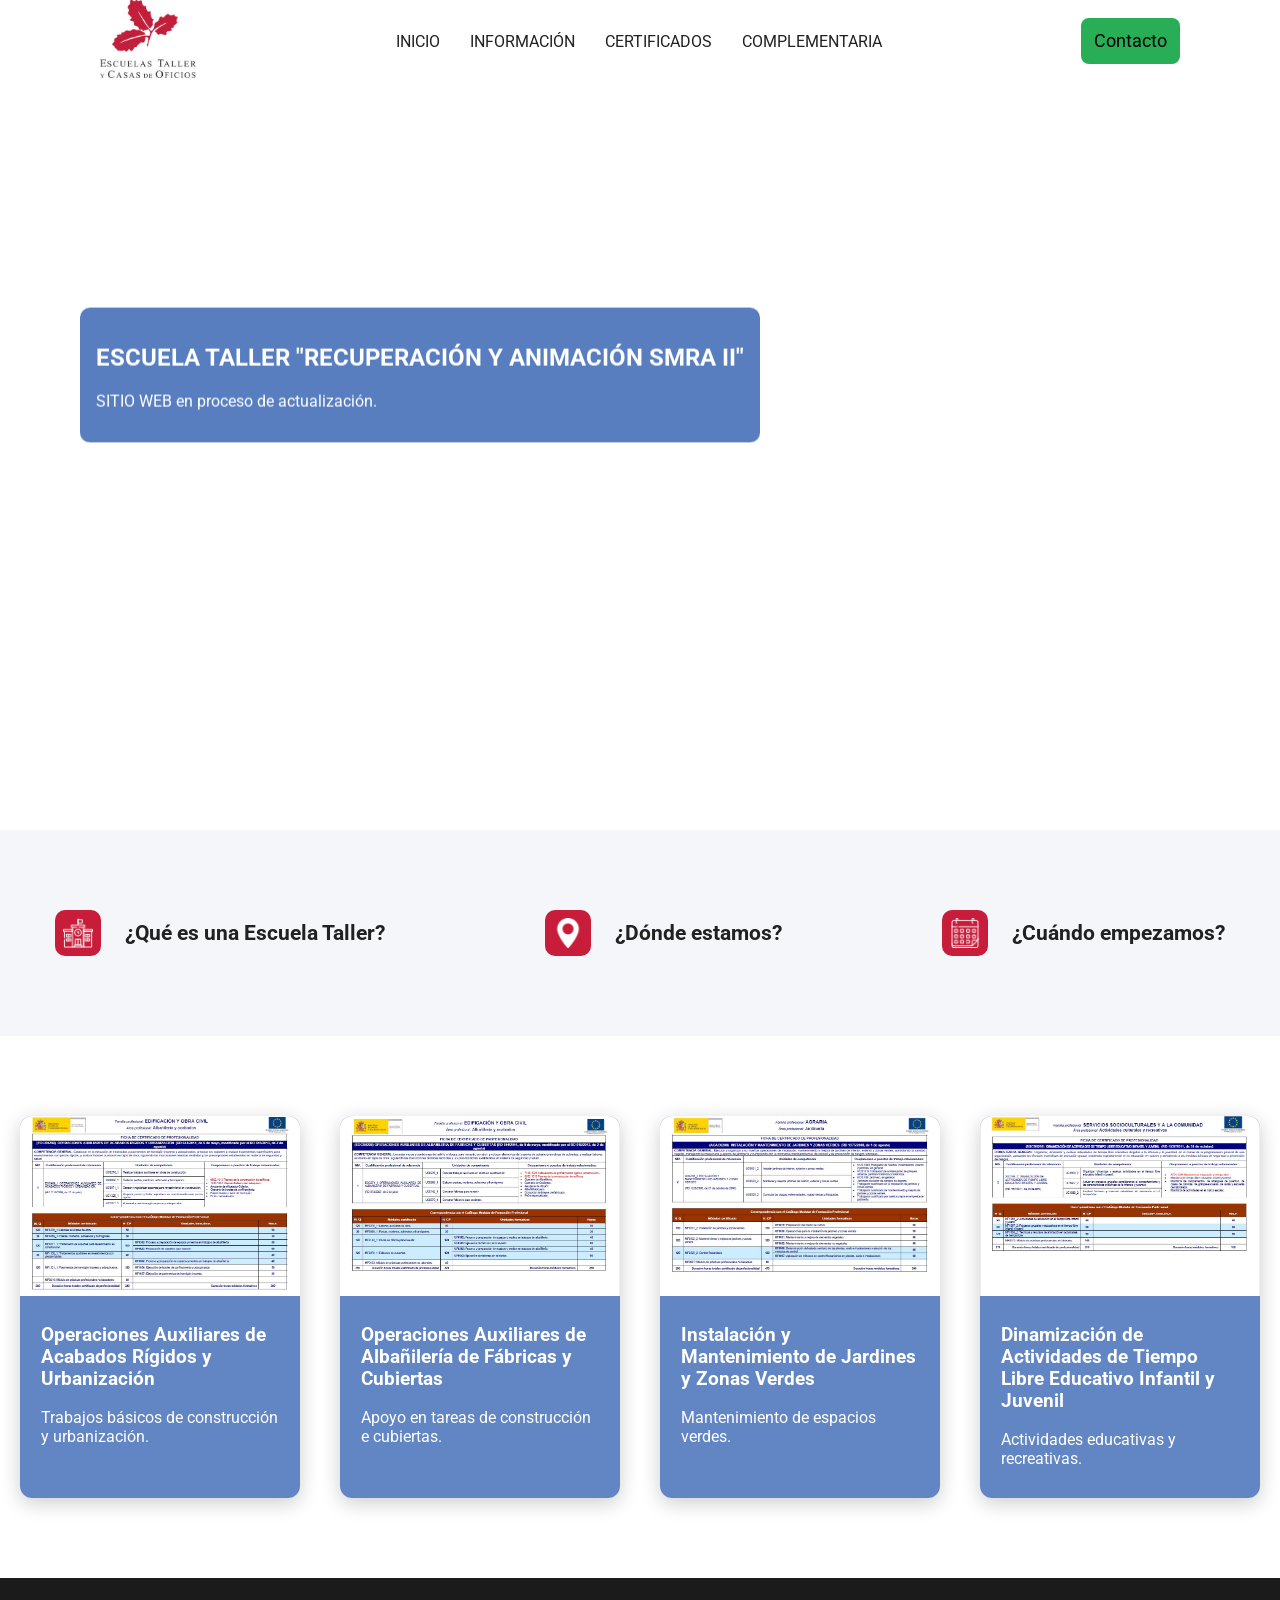
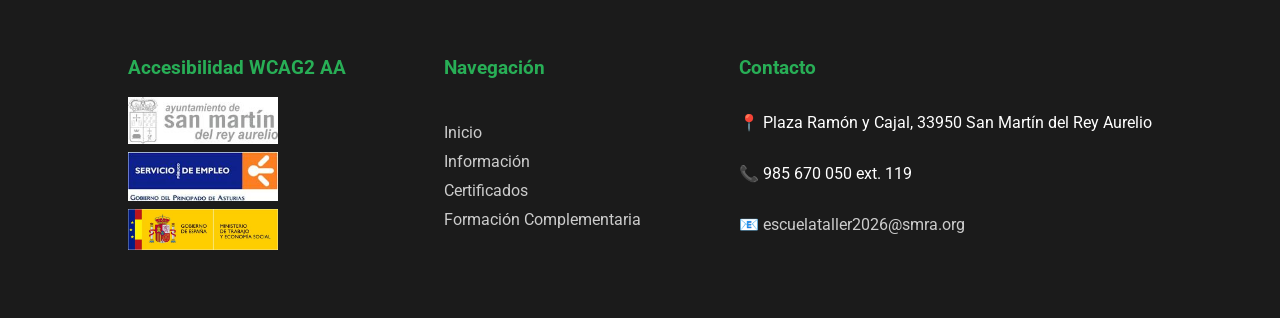
==== index.html @ 60ced231 "Update index.html" ====
<!DOCTYPE html>
<html lang="es">
<head>
    <meta charset="UTF-8">
    <meta name="viewport" content="width=device-width, initial-scale=1.0">
    <meta name="Author" content="ETSMRA2">
    <meta name="description" content="Escuela Taller SMRA II - Formación práctica para jóvenes y acceso al mercado laboral">

    <!-- Fonts -->
    <link rel="preconnect" href="https://fonts.googleapis.com">
    <link rel="preconnect" href="https://fonts.gstatic.com" crossorigin>
    <link href="https://fonts.googleapis.com/css2?family=Roboto:ital,wght@0,100..900;1,100..900&display=swap" rel="stylesheet">

    <!-- CSS -->
    <link rel="stylesheet" href="./css/style.css">

    <!-- Favicon -->
    <link rel="icon" type="image/x-icon" href="assets/imgs/logo1.jpg">

    <title>E.T.SMRA</title>
</head>

<body>
    <!--
        Para la creación, mantenimiento y optimización de este sitio web se ha contado con la colaboración del alumno/trabajador:
        **********************************
        ***** TORRES DE ARAUJO, KAIO *****
        **********************************
    -->
<header>
    <div class="header-row">
        <div class="logo">
            <img src="assets/imgs/logo1.jpg" alt="Logo San Martín del Rey Aurelio">
        </div>
        <nav class="nav-right" id="menu">
            <a href="#"> INICIO </a>
            <a href="#Doubts"> INFORMACI&Oacute;N </a>
            <a href="#Courses"> CERTIFICADOS </a>
            <a href="complementar.html"> COMPLEMENTARIA </a>
        </nav>
        <a href="#Contact" class="btn">Contacto</a>
        <img src="assets/icons/hamburger_menu.png" class="hamburger" alt="hamburger_menu">
    </div>
</header>

<main>
    <!-- BANNER -->
    <section class="banner-main" >
        <div class="carousel">
            <img src="assets/imgs/banner1.jpg" class="active" alt="Banner escuela taller 1">
            <img src="assets/imgs/banner2.jpg" alt="Banner escuela taller 2">
            <img src="assets/imgs/banner3.jpg" alt="Banner escuela taller 3">
            <img src="assets/imgs/banner4.jpg" alt="Banner escuela taller 4">
            <img src="assets/imgs/banner5.jpg" alt="Banner escuela taller 5">
        </div>
        <div class="banner-content">
            <h1>ESCUELA TALLER "RECUPERACIÓN Y ANIMACIÓN SMRA II"</h1>
            <p> SITIO WEB en proceso de actualizaci&oacute;n.</p>
        </div>
    </section>

    <!-- DUDAS  -->
    <section class="locations hidden" id="Doubts">
        <h2 class="visually-hidden">Información y Dudas</h2> <!-- Título para SEO -->
        <div class="icons">
            <img src="assets/icons/escola.png" class="icon" alt="Escuela">
            <span ><strong id="icons1">¿Qué es una Escuela Taller?</strong></span>
        </div>
        <div class="icons">
            <img src="assets/icons/location.png" class="icon" alt="Ubicación">
            <span><strong id="icons2">¿Dónde estamos?</strong></span>
        </div>
        <div class="icons">
            <img src="assets/icons/calendario.png" class="icon" alt="Calendario">
            <span><strong id="icons3">¿Cuándo empezamos?</strong></span>
        </div>
    </section>
    <section class="Cards hidden" id="Courses">
    <h2 class="visually-hidden">Nuestros Cursos</h2>

    <a href="assets/pdf/Acabados_rigidos.pdf" target="_blank" class="card">
        <img src="assets/imgs/EOCB0209.jpg" alt="Curso acabados rígidos">
        <div class="description">
            <h3>Operaciones Auxiliares de Acabados Rígidos y Urbanización</h3>
            <p>Trabajos básicos de construcción y urbanización.</p>
        </div>
    </a>

    <a href="assets/pdf/Certificado_Cubiertas.pdf" target="_blank" class="card">
        <img src="assets/imgs/EOCB0208.jpg" alt="Curso albañilería">
        <div class="description">
            <h3>Operaciones Auxiliares de Albañilería de Fábricas y Cubiertas</h3>
            <p>Apoyo en tareas de construcción e cubiertas.</p>
        </div>
    </a>

    <a href="assets/pdf/Jardineria_certificado.pdf" target="_blank" class="card">
        <img src="assets/imgs/AGAO0208.jpg" alt="Curso jardinería">
        <div class="description">
            <h3>Instalación y Mantenimiento de Jardines y Zonas Verdes</h3>
            <p>Mantenimiento de espacios verdes.</p>
        </div>
    </a>

    <a href="assets/pdf/Actividade_Juvenil_certificado.pdf" target="_blank" class="card">
        <img src="assets/imgs/SSCB0209.jpg" alt="Curso educación infantil">
        <div class="description">
            <h3>Dinamización de Actividades de Tiempo Libre Educativo Infantil y Juvenil</h3>
            <p>Actividades educativas y recreativas.</p>
        </div>
    </a>

</section>

</main>

<!-- FOOTER -->
<footer id="Contact">
    <div class="footer-container">

        <div class="footer-column logos-column">
            <h3> Accesibilidad WCAG2 AA </h3>
            <img src="assets/imgs/logo2.jpg" alt="Logo institución 1">
            <img src="assets/imgs/logo3.jpg" alt="Logo institución 2">
            <img src="assets/imgs/logo4.jpg" alt="Logo institución 3">
        </div>

        <div class="footer-column">
            <h3>Navegación</h3>
            <ul>
                <li><a href="#">Inicio</a></li>
                <li><a href="#Doubts">Informaci&oacute;n</a></li>
                <li><a href="#Courses">Certificados</a></li>
               <li><a href="complementar.html">Formaci&oacute;n Complementaria</a></li>
            </ul>
        </div>
        
        <div class="footer-column">
            <h3>Contacto</h3>
            <p>📍 Plaza Ramón y Cajal, 33950 San Martín del Rey Aurelio</p>
            <p>📞  985 670 050 ext. 119</p>
            <p>📧 <a href="mailto:escuelataller2026@smra.es">escuelataller2026@smra.org</a></p>
        </div>

    </div>
</footer>

<script src="js/main.js"></script>

</body>
</html>
---- css/style.css ----
/* variables */
:root {
  --bg-white:#fff;
  --text: #fff;
  --bg-secon:#212121;
}

body{
    margin: 0;
    padding: 0;
    font-family:"Roboto", sans-serif;
}

html {
    scroll-behavior: smooth;
}

.visually-hidden {
    position: absolute;
    width: 1px;
    height: 1px;
    padding: 0;
    margin: -1px;
    overflow: hidden;
    clip: rect(0, 0, 0, 0);
    white-space: nowrap;
    border: 0;
}
/* HEADER */
.header-row{
    position: fixed;
    top: 0;
    width: 100%;
    z-index: 3;
    display: flex;
    align-items: center;
    justify-content: space-around;
    background-color: white;
}

.header-row.scrolled {
    box-shadow: 0 5px 20px rgba(0, 0, 0, 0.5);
}

header .hamburger{
    display: none;
}

nav{
    display: flex;
    justify-content: center;
    gap: 30px;
    align-items: center;
}

nav a{
    font-size: 1rem;
    font-weight: 400;
    color: #212121;
    text-decoration: none;
    transition: 0.3s;
}

nav a:hover{
    color: #28AE56;
}

/* BOTÃO NOVO */
.btn {
    cursor: pointer;
    background-color: #28AE56;
    padding: 0.8rem;
    border-radius: 0.5rem;
    font-size: 1.1rem;
    text-decoration: none;
    display: inline-block;
    transition: 0.3s;
    color: #000;
}

.btn:hover {
    color: #212121;
    background-color: #28ae57af;
}

/* LOGO */
.logo img{
    width: 6rem;
}

/* BANNER */
.banner-main{
    position: relative;
    width: 100%;
    height: 750px;
}

.carousel{
    position: relative;
    width: 100%;
    height: 100%;
}

.carousel img{
    position: absolute;
    width: 100%;
    height: 100%;
    object-fit: cover;
    opacity: 0;
    transition: opacity 0.5s ease;
}

.carousel img.active {
    opacity: 1;
}

.banner-content {
    position: absolute;
    top: 50%;
    left: 80px;
    transform: translateY(-50%);
    background: rgba(59, 104, 181, 0.85);
    backdrop-filter: blur(6px);
    color: white;
    padding: 1rem; 
    border-radius: 10px;
}

/* LOCATIONS */
.locations {
    margin: 5rem 0;
    padding: 5rem 0;
    display: flex;
    justify-content: space-around;
    align-items: center;
    gap: 50px;
    background: #F4F6F9;
}

.icons {
    display: flex;
    align-items: flex-start;
    gap: 15px;
    max-width: 400px;
}

.icon {
    background: #c71d3a;
    padding: 0.5rem;
    border-radius: 10px;
    width: 30px;
}

.icons span {
    margin: auto;
    padding-left: 0.6rem;
}

.icons strong{
    text-decoration: none;
    color: #212121;
    font-size: 1.3rem;
    transition: 0.3s;
}

.icons strong:hover{
    color: #28AE56;
    cursor: pointer;
}

/* CARDS */

.Cards{
   
    padding: 0rem 0 5rem 0;
    display: flex;
    justify-content: space-around;
    align-items: center;
}

.Cards a{
    text-decoration: none;
}

.card{
    padding-bottom: 2rem;
    cursor: pointer;
    background-color: rgba(59, 104, 181, 0.80);
    border-radius: 12px;
    width: 280px;
    height: 350px;
    overflow: hidden;
    box-shadow: 0 5px 20px rgba(0,0,0,0.20);
    transition: transform 0.3s ease;
}

.card:hover {
    transform: translateY(-5px);
}

.card img {
    width: 100%;
    height: 180px;
    object-fit: cover;
}

.description{
    padding: 0.3rem 1.3rem;
}

.description h3{
    color: #fff;
}

.description p{
    color: #fff;
}

/* ANIMAÇÃO */
.hidden {
    opacity: 0;
    filter: blur(5px);
    transform: translateY(30px);
    transition: all 1s ease-out;
}

.show {
    opacity: 1;
    filter: blur(0);
    transform: translateY(0);
}

/* CERTIFICADOS */
.Certificados{
    display: flex;
    flex-direction: column;
    gap: 80px;
    padding: 5rem 10%;
    background: #F4F6F9;
}

.certificado {
    display: flex;
    align-items: center;
    gap: 50px;
}

.certificado img {
    width: 300px;
    height: 300px;
    object-fit: fill;
    border-radius: 15px;
}

.certificado .info {
    max-width: 500px;
}

.certificado .info h3 {
    font-size: 1.8rem;
    color: #212121;
}

.certificado .info p {
    font-size: 1.1rem;
    color: #555;
}

.certificado.reverse {
    flex-direction: row-reverse;
}

/* FOOTER */
footer {
    background-color: #1b1b1b;
    color: white;
    padding: 60px 10%;
}

.footer-container {
    display: flex;
    justify-content: space-between;
    gap: 40px;
    flex-wrap: wrap;
    align-items: baseline;
}

.footer-column {
    display: flex;
    flex-direction: column;
    justify-content: space-evenly;
   /* flex: 1;
    min-width: 200px; */
}

.footer-column h3 {
    color: #28AE56;
}

.footer-column ul {
    list-style: none;
    padding: 0;
}


.footer-column ul li{
    margin-top: 10px;
}

.footer-column a {
    color: #ccc;
    text-decoration: none;
}

.footer-column a:hover {
    color: #28AE56;
}

.logos-column img {
    width: 150px;
    margin-bottom: 0.5em;
}

/* MOBILE */
@media (max-width: 768px){


    h1, h2, h3, h4 {
    margin: 0;
    font-weight: 700;
    color: #ffffff;
}



    .locations, .Cards, .certificado{
        height: auto;
        min-height: auto;
        flex-direction: column;
    }
    .header-row{
        display: flex;
        justify-content: space-around;
    }



    header .btn{
        display: none;

    }

    header .hamburger{
        width: 30px;
        display: block;
    }

    .nav-right{
        display: none;
    }

    .locations{
        padding: 5rem 0rem;
    } 
    .banner-main{
       height: 700px
    }

    .banner-content{
    top: 50%;
    left: 50%;
    transform: translate(-50%, -50%);
    width: 90%;
    max-width: 300px;

    padding: 1rem;
    text-align: center;

    background: rgba(59, 104, 181, 0.85);
}   .banner-content h1{
    font-size: 1.5rem;
}
    .banner-content p{
        font-size: 0.8rem;
        color: white;
    }
    
    .icons {
        max-width: 100%;
        justify-content: center;
    }

    

    .card{
        width: 15.62rem;
        margin: 5rem;
    }

    .card h1{
         font-size: 1.5rem;
    }

    .card p{
        font-size: 0.9rem;
    }

    .certificado, .certificado.reverse{
        flex-direction: column;
        text-align: center;
    }
    
    .certificado img {
    width: 250px;
    height: 250px;
    object-fit: fill;
    border-radius: 15px;

}   .nav-right {
    position: absolute;
    top: 81px;
    right: 0;
    width: 100%;
    background: rgba(255, 255, 255, 0.918);
    flex-direction: column;
    align-items: center;
    gap: 20px;
    padding: 20px 0;
    display: none;
    box-shadow: 0 10px 25px rgba(0, 0, 0, 0.2);
    border-radius: 0 0 12px 12px;
}
    .nav-right a{
     color: #212121;
}

    nav a:nth-child(4){
    display:block ;
}


    .nav-right.active {
    display: flex;
}

    .icons {
    flex-direction: column;
    align-items: center;
    text-align: center;
}

    .icons span {
    padding-left: 0;
    margin-top: 5px;
}

}
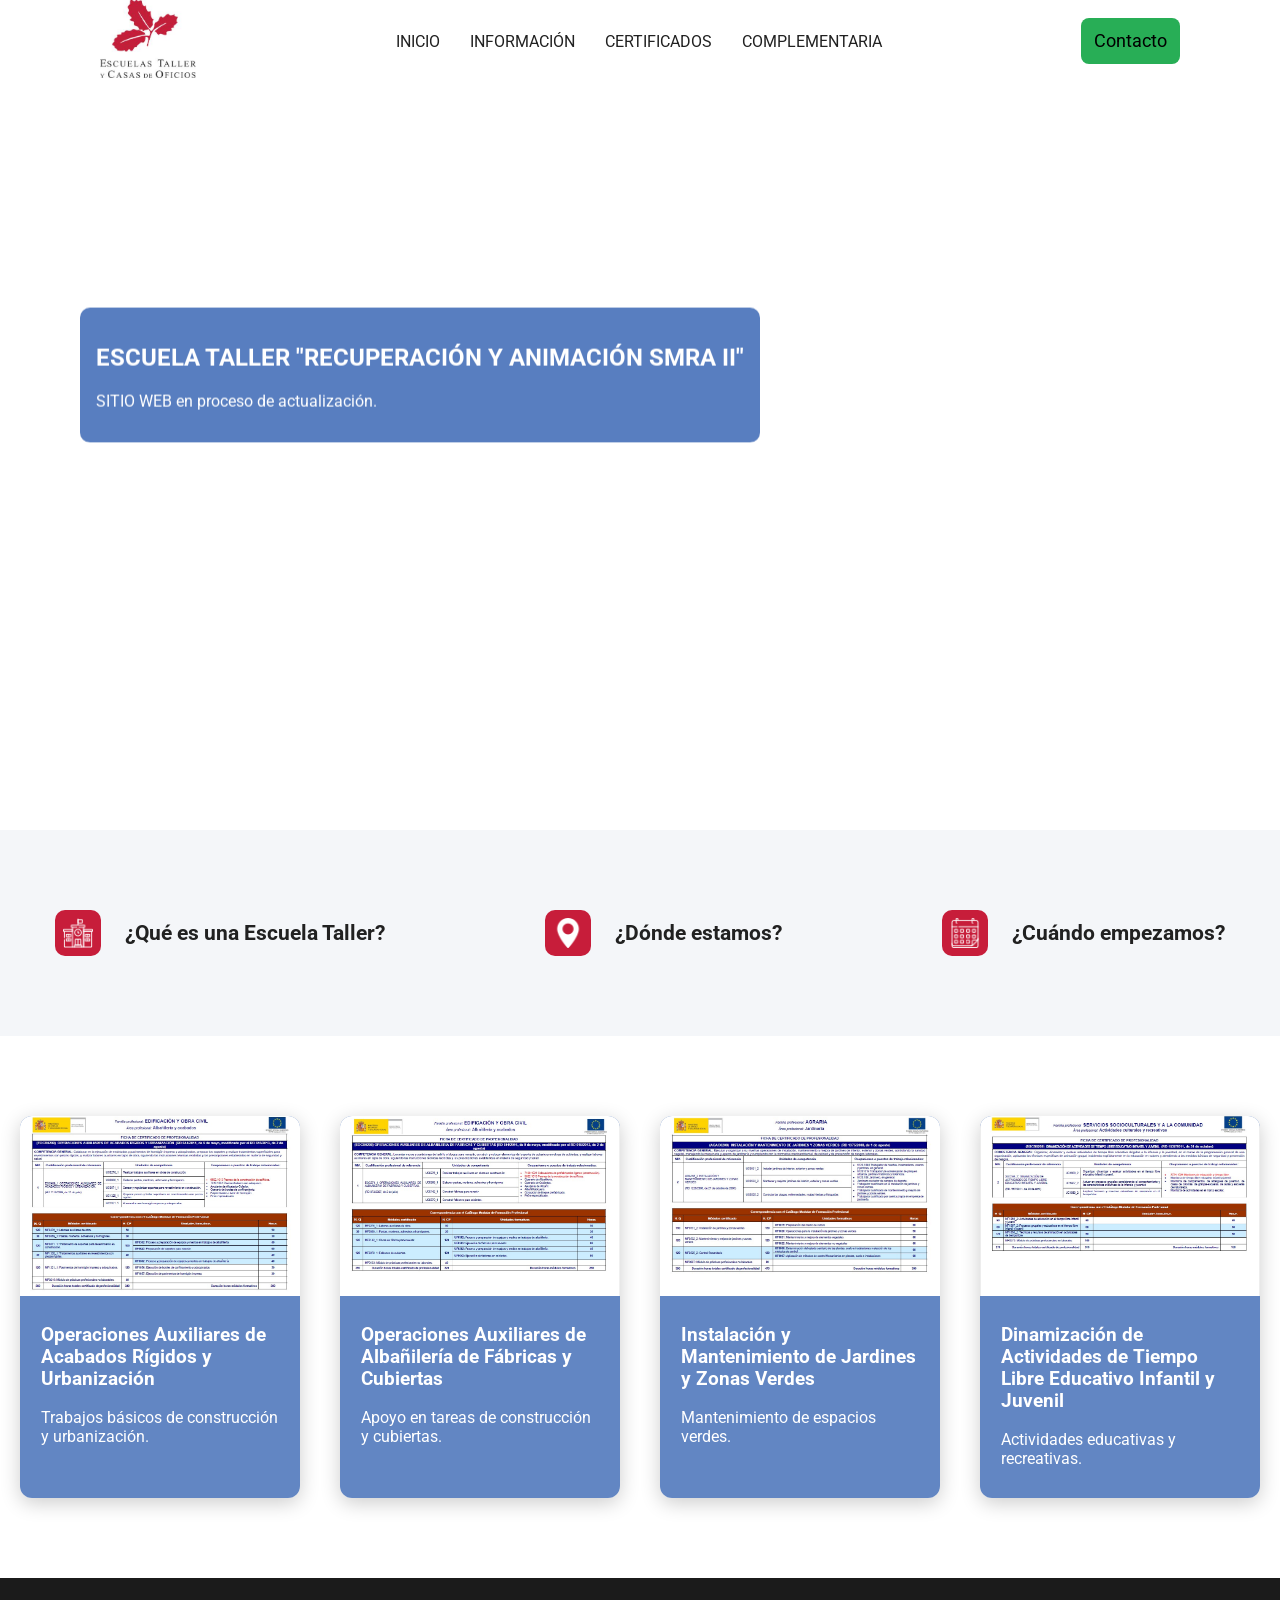
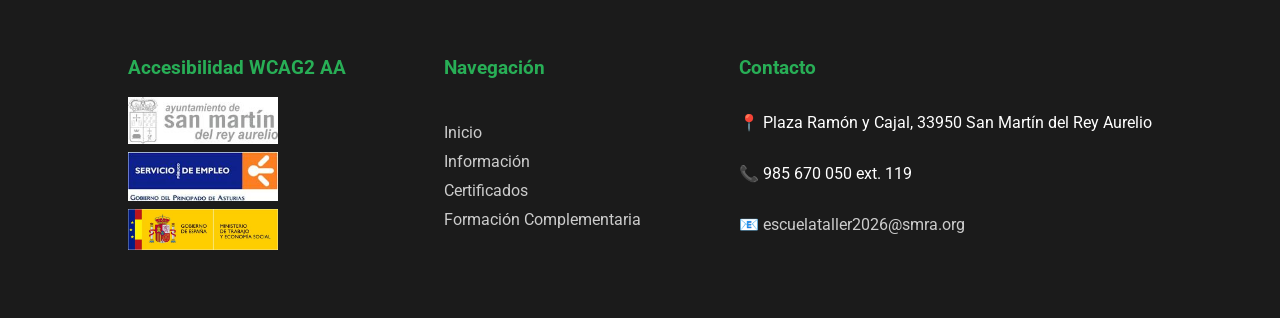
==== commit 3be099e3: "Update index.html" ====
--- a/index.html
+++ b/index.html
@@ -90,7 +90,7 @@
         <img src="assets/imgs/EOCB0208.jpg" alt="Curso albañilería">
         <div class="description">
             <h3>Operaciones Auxiliares de Albañilería de Fábricas y Cubiertas</h3>
-            <p>Apoyo en tareas de construcción e cubiertas.</p>
+            <p>Apoyo en tareas de construcción y cubiertas.</p>
         </div>
     </a>
 
--- a/css/style.css
+++ b/css/style.css
@@ -124,6 +124,7 @@
     color: white;
     padding: 1rem; 
     border-radius: 10px;
+    opacity: 1;
 }
 
 /* LOCATIONS */
@@ -363,7 +364,7 @@
         padding: 5rem 0rem;
     } 
     .banner-main{
-       height: 700px
+       height: 32rem
     }
 
     .banner-content{
@@ -454,4 +455,7 @@
     margin-top: 5px;
 }
 
-}
+ .locations {
+    margin: 0;
+ }
+}
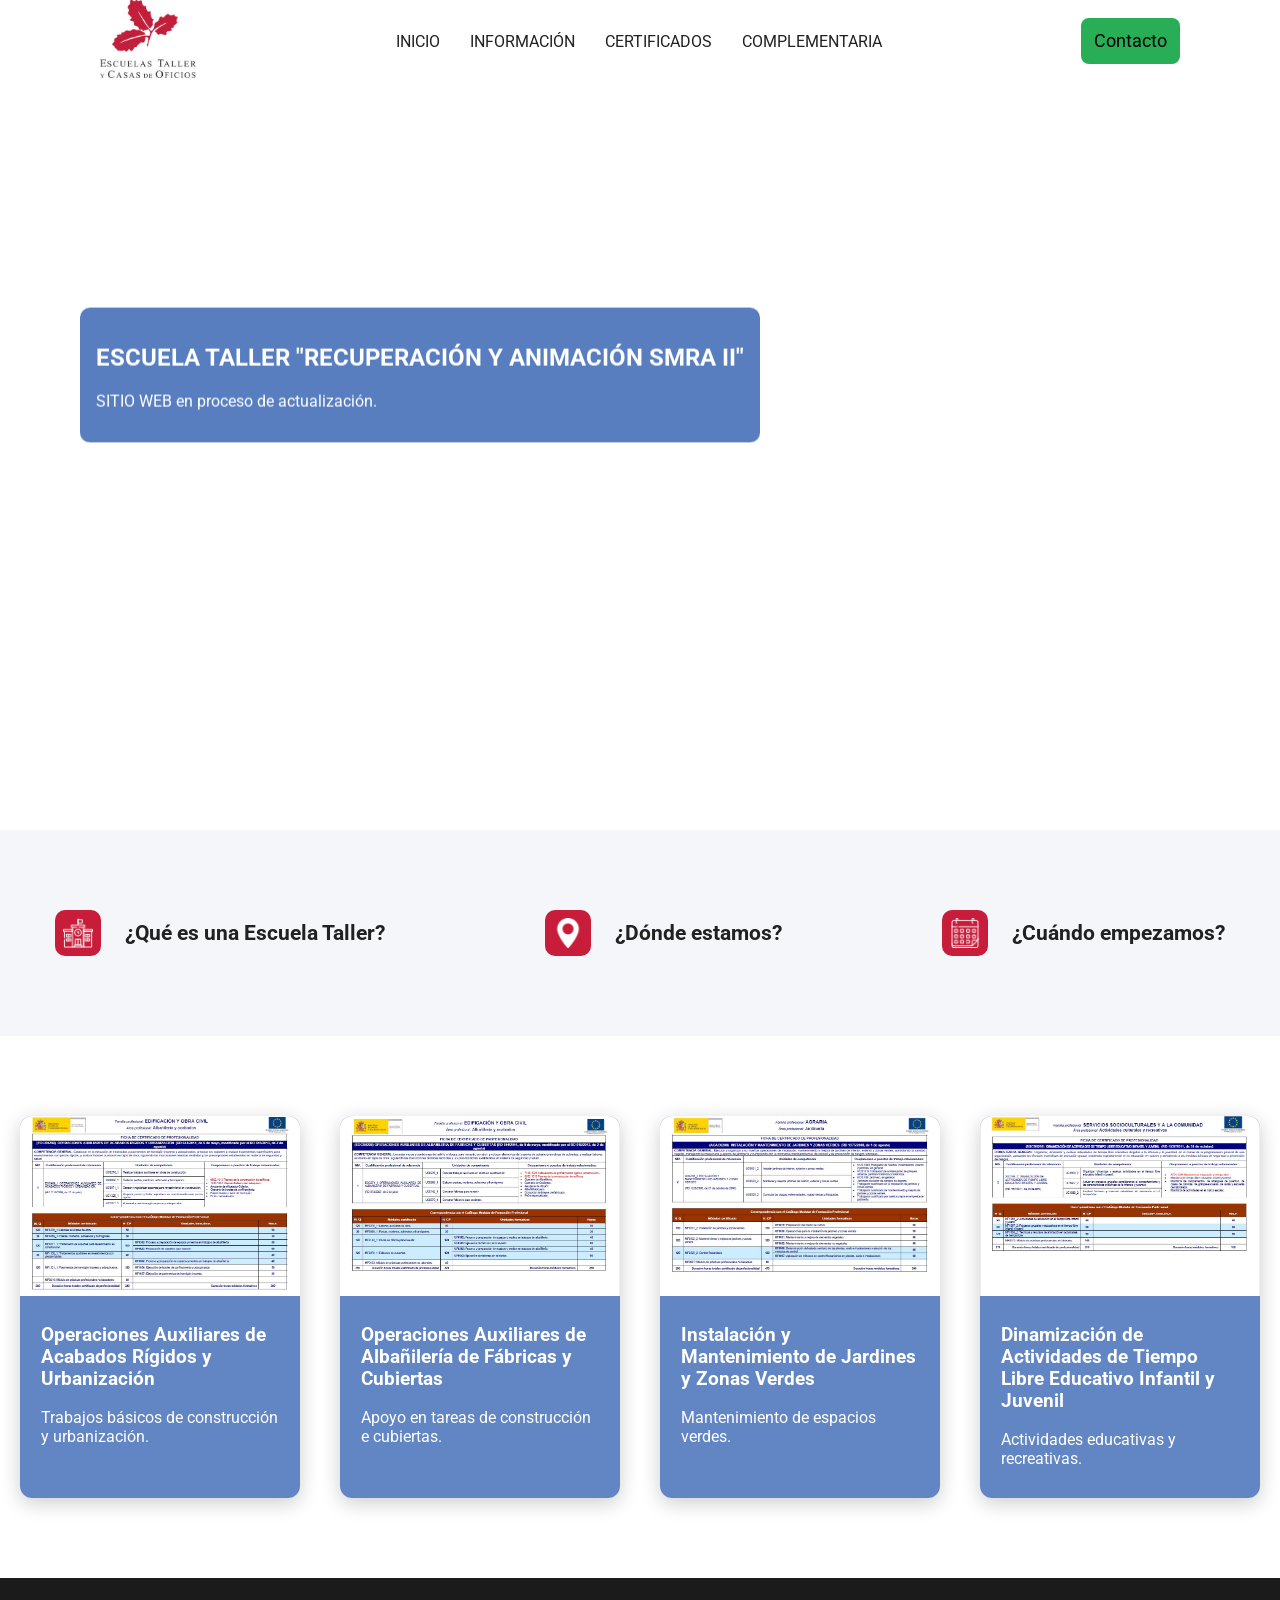
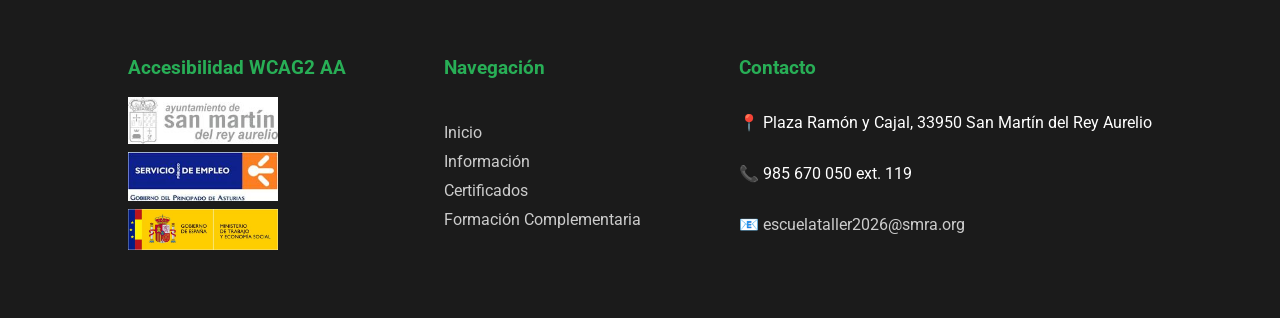
==== commit 38e0fbca: "Add files via upload" ====
--- a/index.html
+++ b/index.html
@@ -4,7 +4,7 @@
     <meta charset="UTF-8">
     <meta name="viewport" content="width=device-width, initial-scale=1.0">
     <meta name="Author" content="ETSMRA2">
-    <meta name="description" content="Escuela Taller SMRA II - Formación práctica para jóvenes y acceso al mercado laboral">
+    <meta name="description" content="Escuela Taller SMRA II - Formación práctica en alternancia con el empleo">
 
     <!-- Fonts -->
     <link rel="preconnect" href="https://fonts.googleapis.com">
@@ -90,7 +90,7 @@
         <img src="assets/imgs/EOCB0208.jpg" alt="Curso albañilería">
         <div class="description">
             <h3>Operaciones Auxiliares de Albañilería de Fábricas y Cubiertas</h3>
-            <p>Apoyo en tareas de construcción y cubiertas.</p>
+            <p>Apoyo en tareas de construcción e cubiertas.</p>
         </div>
     </a>
 
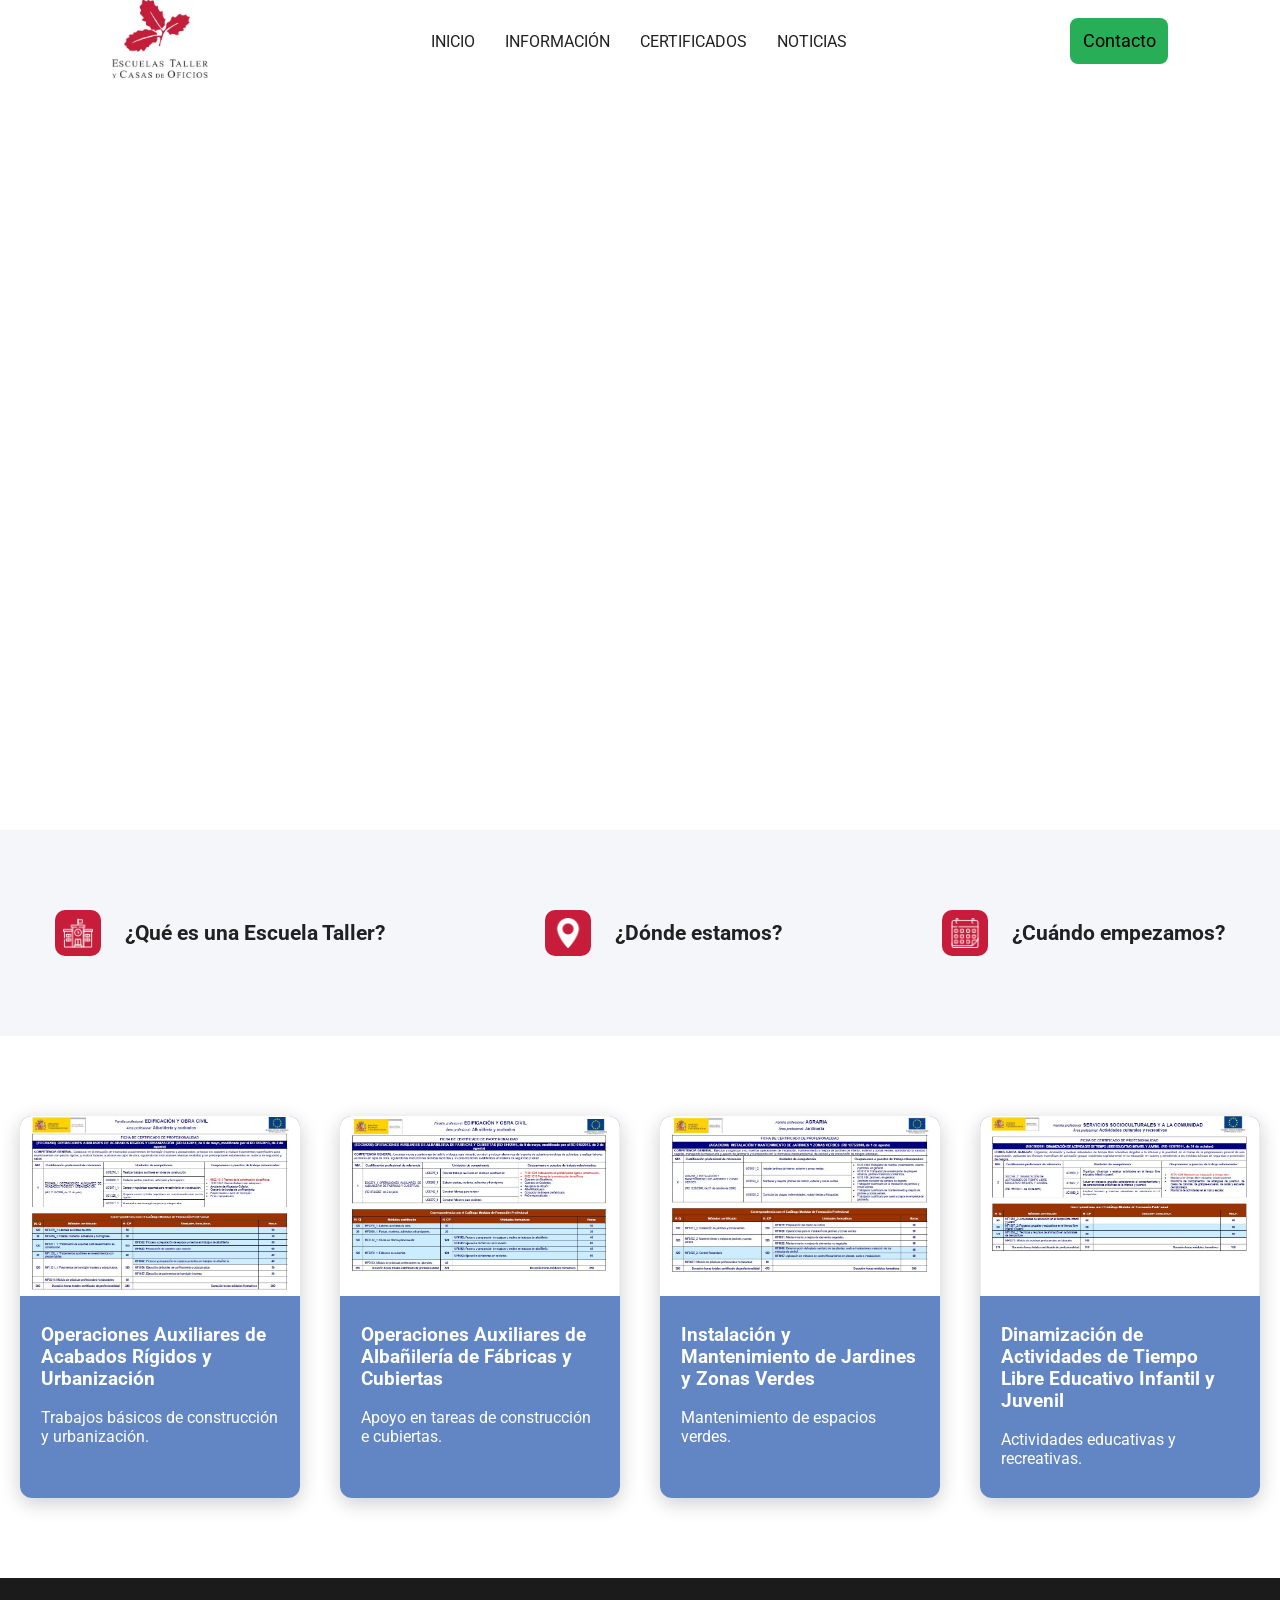
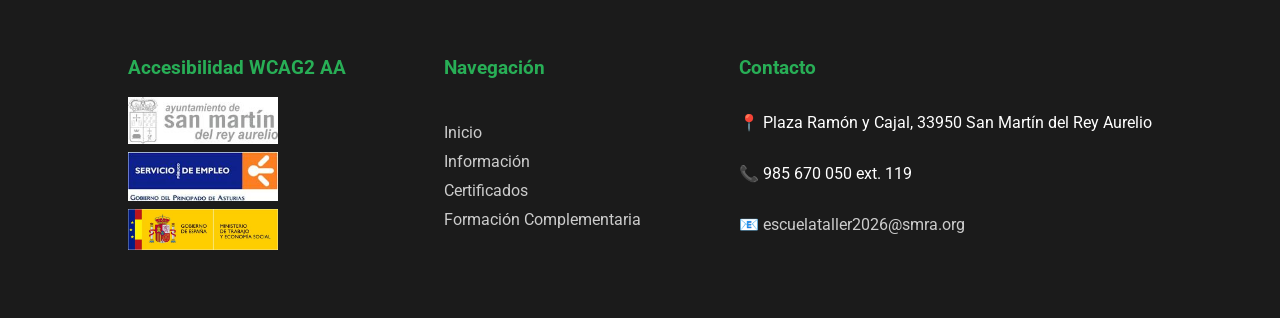
==== commit dbbcdfb5: "Update index.html" ====
--- a/index.html
+++ b/index.html
@@ -36,7 +36,7 @@
             <a href="#"> INICIO </a>
             <a href="#Doubts"> INFORMACI&Oacute;N </a>
             <a href="#Courses"> CERTIFICADOS </a>
-            <a href="complementar.html"> COMPLEMENTARIA </a>
+            <a href="complementar.html"> NOTICIAS </a>
         </nav>
         <a href="#Contact" class="btn">Contacto</a>
         <img src="assets/icons/hamburger_menu.png" class="hamburger" alt="hamburger_menu">
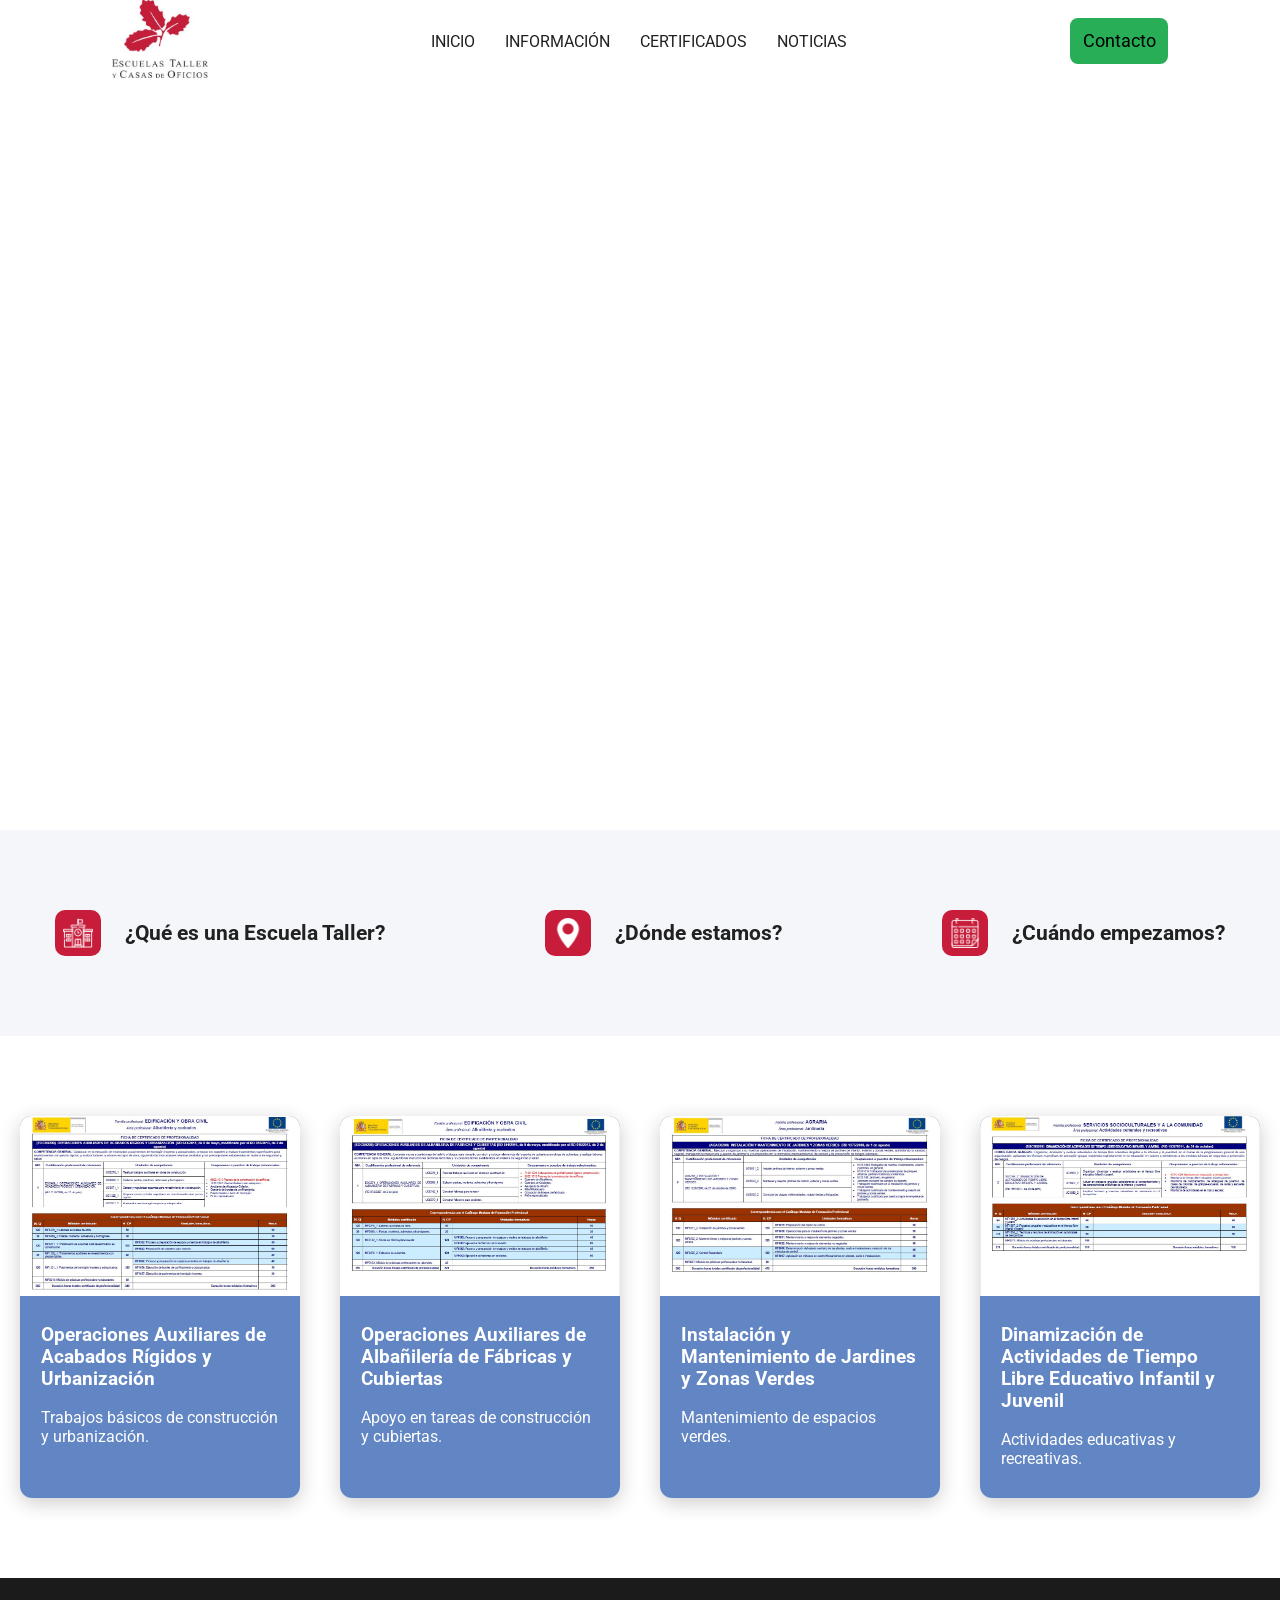
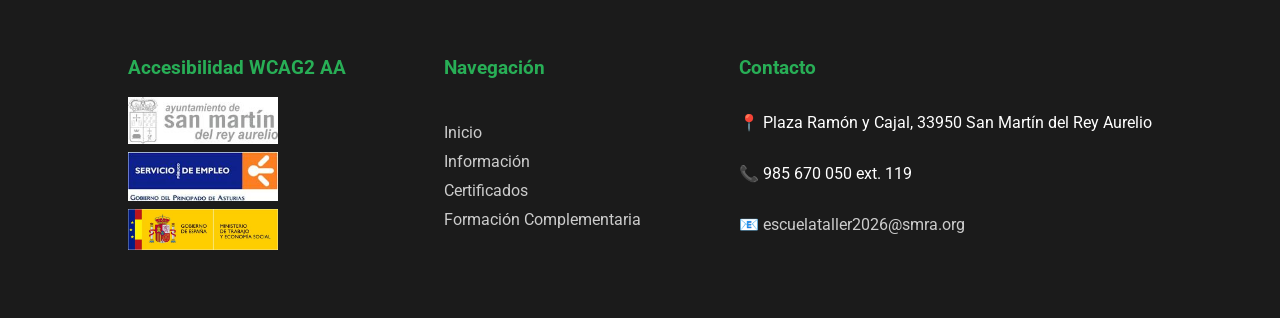
==== commit 242fb99c: "Update index.html" ====
--- a/index.html
+++ b/index.html
@@ -90,7 +90,7 @@
         <img src="assets/imgs/EOCB0208.jpg" alt="Curso albañilería">
         <div class="description">
             <h3>Operaciones Auxiliares de Albañilería de Fábricas y Cubiertas</h3>
-            <p>Apoyo en tareas de construcción e cubiertas.</p>
+            <p>Apoyo en tareas de construcción y cubiertas.</p>
         </div>
     </a>
 
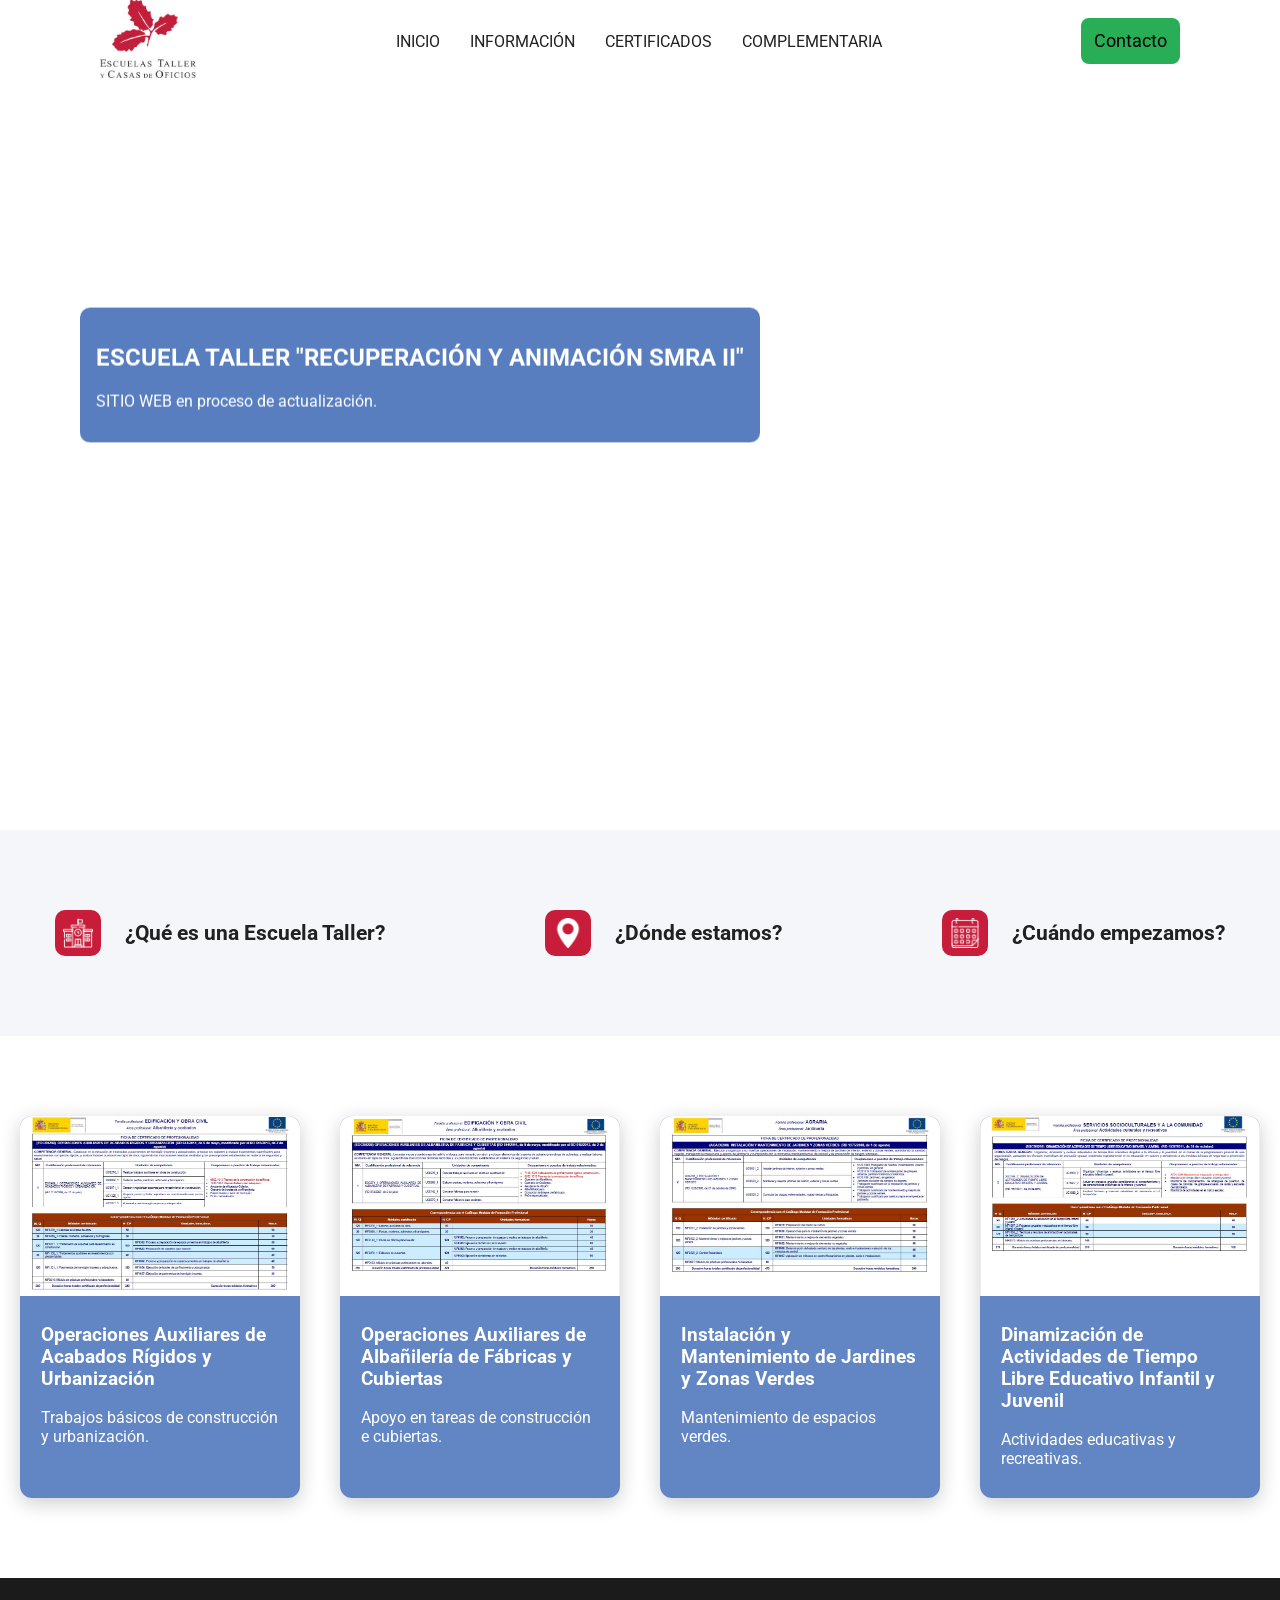
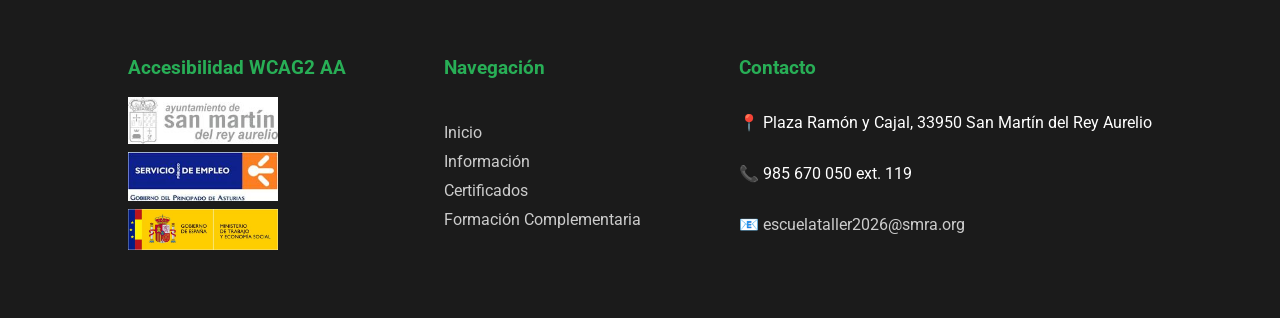
==== commit ab1a2a53: "Add files via upload" ====
--- a/index.html
+++ b/index.html
@@ -36,7 +36,7 @@
             <a href="#"> INICIO </a>
             <a href="#Doubts"> INFORMACI&Oacute;N </a>
             <a href="#Courses"> CERTIFICADOS </a>
-            <a href="complementar.html"> NOTICIAS </a>
+            <a href="complementar.html"> COMPLEMENTARIA </a>
         </nav>
         <a href="#Contact" class="btn">Contacto</a>
         <img src="assets/icons/hamburger_menu.png" class="hamburger" alt="hamburger_menu">
@@ -90,7 +90,7 @@
         <img src="assets/imgs/EOCB0208.jpg" alt="Curso albañilería">
         <div class="description">
             <h3>Operaciones Auxiliares de Albañilería de Fábricas y Cubiertas</h3>
-            <p>Apoyo en tareas de construcción y cubiertas.</p>
+            <p>Apoyo en tareas de construcción e cubiertas.</p>
         </div>
     </a>
 
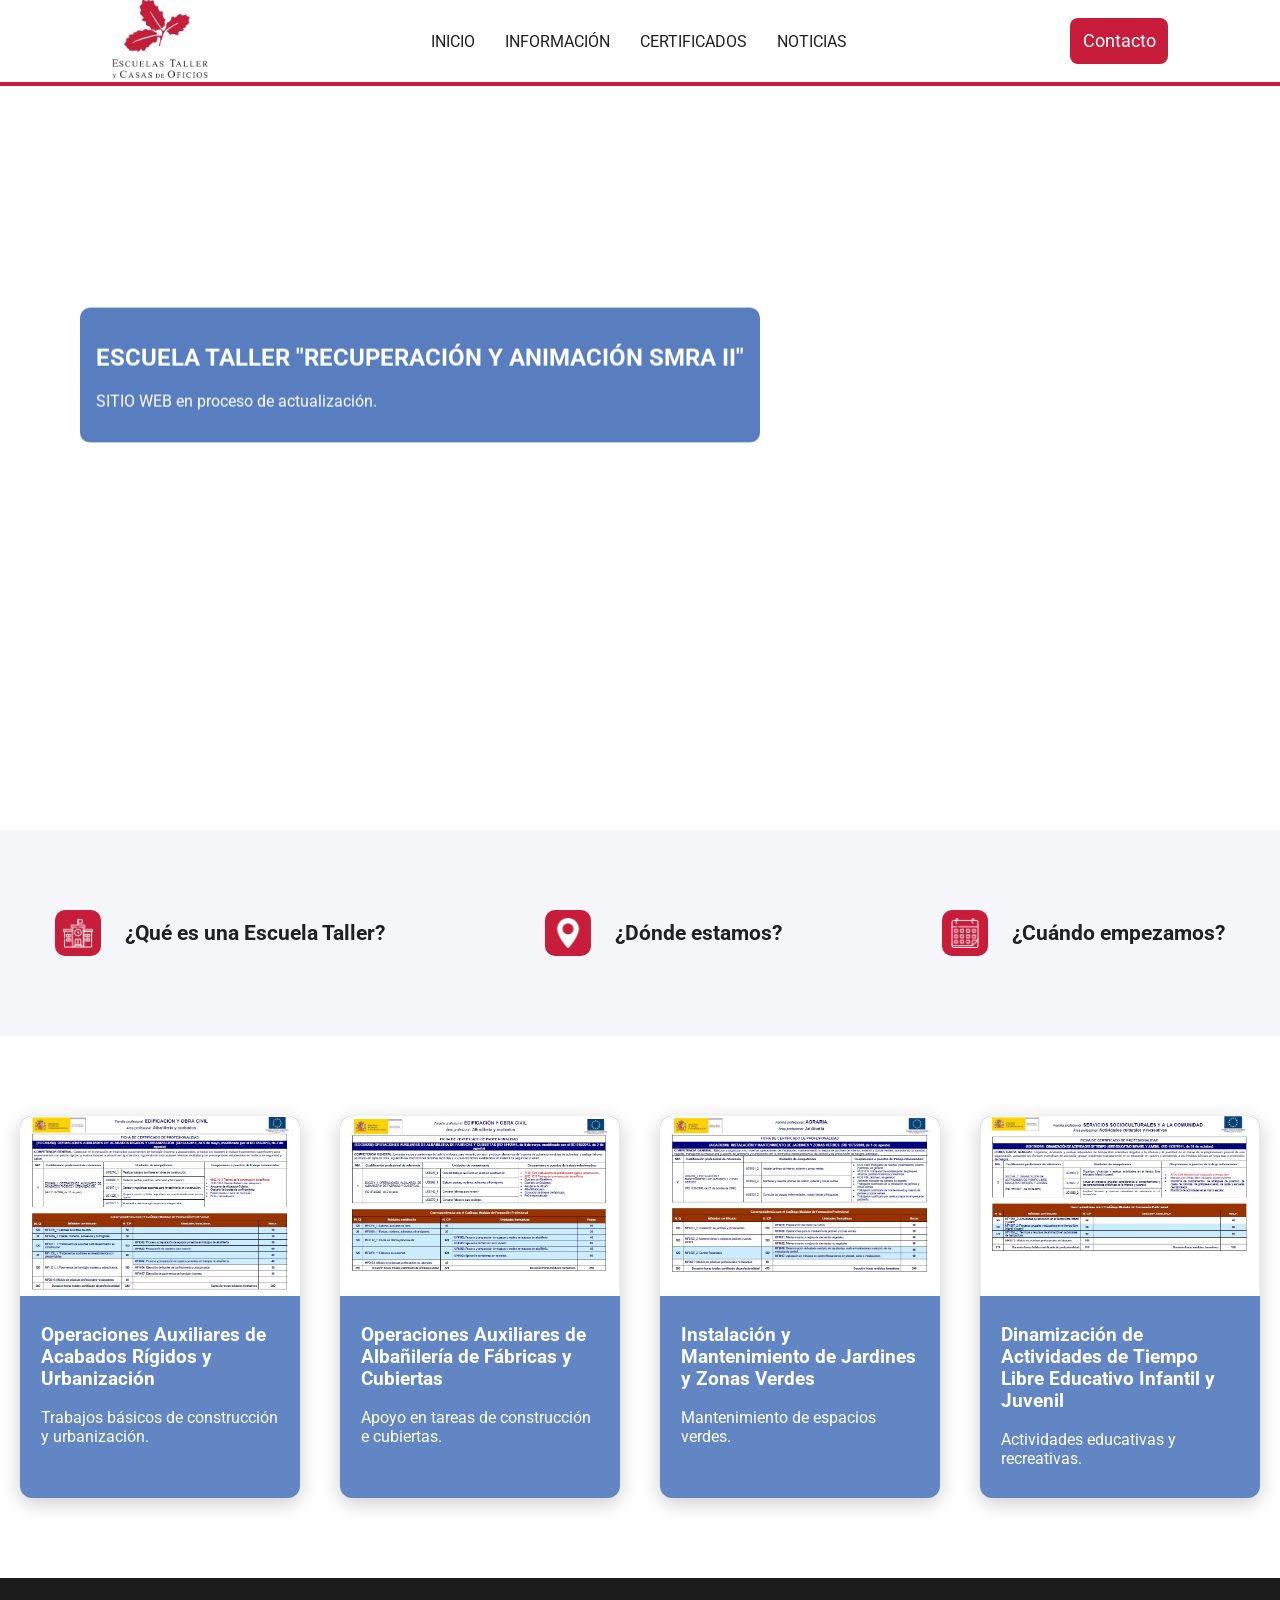
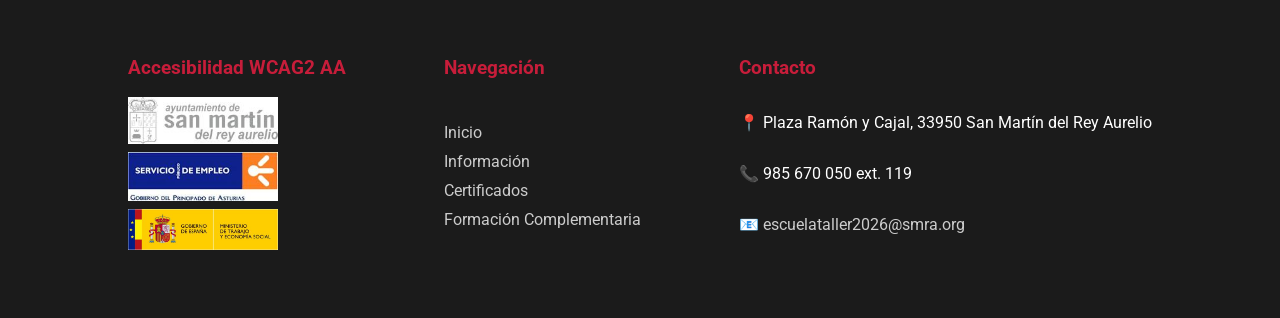
==== commit a439553a: "Update index.html" ====
--- a/index.html
+++ b/index.html
@@ -36,7 +36,7 @@
             <a href="#"> INICIO </a>
             <a href="#Doubts"> INFORMACI&Oacute;N </a>
             <a href="#Courses"> CERTIFICADOS </a>
-            <a href="complementar.html"> COMPLEMENTARIA </a>
+            <a href="complementar.html"> NOTICIAS </a>
         </nav>
         <a href="#Contact" class="btn">Contacto</a>
         <img src="assets/icons/hamburger_menu.png" class="hamburger" alt="hamburger_menu">
--- a/css/style.css
+++ b/css/style.css
@@ -36,6 +36,7 @@
     align-items: center;
     justify-content: space-around;
     background-color: white;
+    border-bottom: 0.25rem solid #c71d3a;
 }
 
 .header-row.scrolled {
@@ -62,25 +63,26 @@
 }
 
 nav a:hover{
-    color: #28AE56;
+    color: #c71d3a ;
 }
 
 /* BOTÃO NOVO */
 .btn {
     cursor: pointer;
-    background-color: #28AE56;
+    background-color: #c71d3a;
     padding: 0.8rem;
     border-radius: 0.5rem;
     font-size: 1.1rem;
     text-decoration: none;
     display: inline-block;
     transition: 0.3s;
-    color: #000;
+    color: #fff;
 }
 
 .btn:hover {
-    color: #212121;
-    background-color: #28ae57af;
+    color: #c71d3a;
+    background-color: #FFFF;
+    border: 1px solid #c71d3a; ;
 }
 
 /* LOGO */
@@ -165,7 +167,7 @@
 }
 
 .icons strong:hover{
-    color: #28AE56;
+    color: #c71d3a;
     cursor: pointer;
 }
 
@@ -295,7 +297,7 @@
 }
 
 .footer-column h3 {
-    color: #28AE56;
+    color: #c71d3a;
 }
 
 .footer-column ul {
@@ -314,7 +316,7 @@
 }
 
 .footer-column a:hover {
-    color: #28AE56;
+    color: #c71d3a;
 }
 
 .logos-column img {
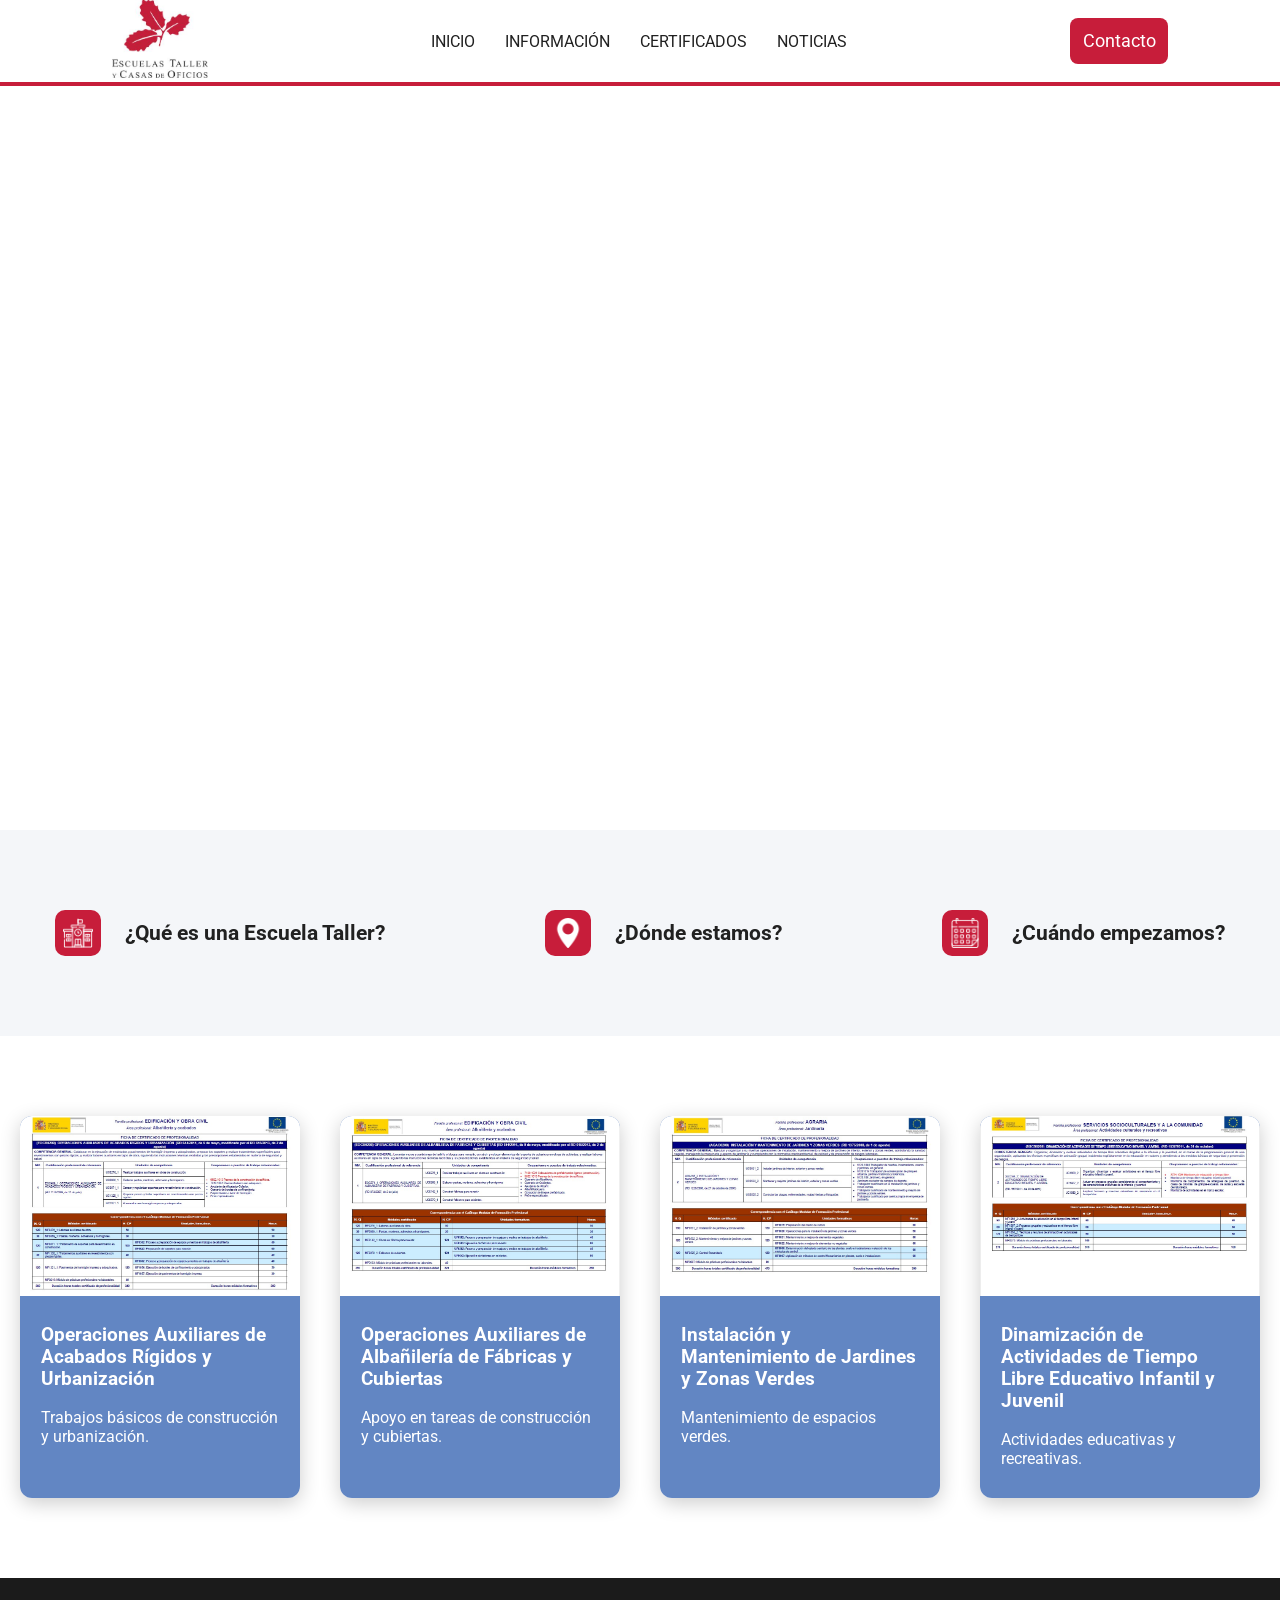
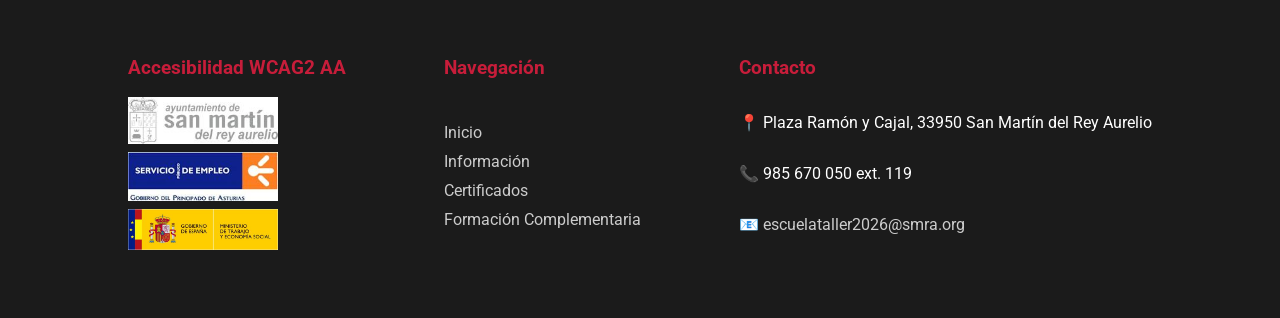
==== commit 74360da1: "Update index.html" ====
--- a/index.html
+++ b/index.html
@@ -90,7 +90,7 @@
         <img src="assets/imgs/EOCB0208.jpg" alt="Curso albañilería">
         <div class="description">
             <h3>Operaciones Auxiliares de Albañilería de Fábricas y Cubiertas</h3>
-            <p>Apoyo en tareas de construcción e cubiertas.</p>
+            <p>Apoyo en tareas de construcción y cubiertas.</p>
         </div>
     </a>
 
